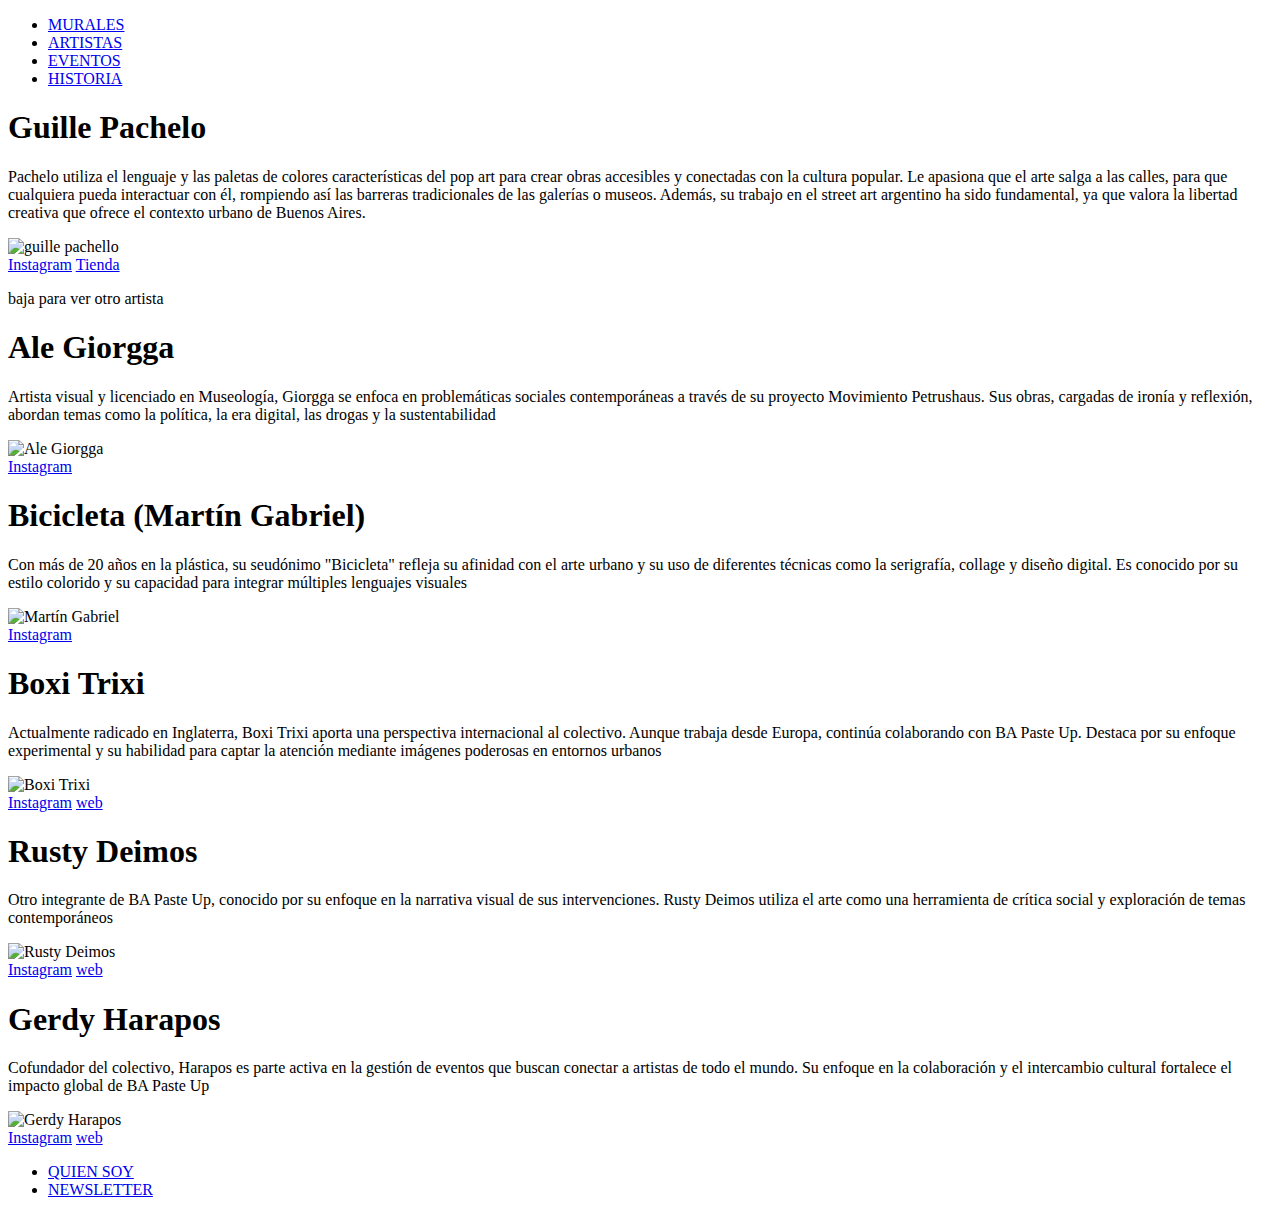
==== artistas.html @ f719a909 "Add files via upload" ====
<!DOCTYPE html>
<html>
<head>
    <meta charset='utf-8'>
    <title>ARTISTAS</title>
    <meta name='viewport' content='width=device-width, initial-scale=1'>
    <link rel='stylesheet' type='text/css' media='screen' href='main.css'>
    <script src='main.js'></script>
</head>
<body>
    <header>
        <nav>
            <ul>
           
               <li><a href="murales.html">MURALES</a></li>
               <li><a href="artistas.html">ARTISTAS</a></li>
               <li><a href="eventos.html">EVENTOS</a></li>
               <li><a href="historia.html">HISTORIA</a></li>
            
           </ul>
       </nav> 
      


    </header>

    <main>
<h1>Guille Pachelo</h1>
<p>Pachelo utiliza el lenguaje y las paletas de colores características del pop art para crear
    obras accesibles y conectadas con la cultura popular. Le apasiona que el arte salga a las calles, 
    para que cualquiera pueda interactuar con él, rompiendo así las barreras tradicionales de las galerías o museos. Además, su trabajo en el street art argentino ha sido fundamental, ya que valora la libertad creativa que ofrece el contexto urbano de Buenos Aires.
</p>
<div><img src="img/guille.jpg" alt="guille pachello" > </div>
<a href="artistas.html">Instagram</a></li>
<a href="artistas.html">Tienda</a></li>

<p>baja para ver otro artista</p>

<h1>Ale Giorgga</h1>
<p>
    Artista visual y licenciado en Museología, Giorgga se enfoca en problemáticas sociales contemporáneas a través de su proyecto Movimiento Petrushaus. Sus obras, cargadas
     de ironía y reflexión, abordan temas como la política, la era digital, las drogas y la sustentabilidad
</p>
<div><img src="img/ale.jpg" alt="Ale Giorgga" > </div>
<a href="artistas.html">Instagram</a></li>


<h1>Bicicleta (Martín Gabriel)</h1>
<p>Con más de 20 años en la plástica, su seudónimo "Bicicleta" refleja su afinidad con el 
    arte urbano y su uso de diferentes técnicas como la serigrafía, collage y diseño digital. 
    Es conocido por su estilo colorido y su capacidad para integrar múltiples lenguajes visuales​
</p>
<div><img src="img/martin.jpg" alt="Martín Gabriel" > </div>
<a href="artistas.html">Instagram</a></li>

<h1>Boxi Trixi</h1>
<p>
    Actualmente radicado en Inglaterra, Boxi Trixi aporta una perspectiva internacional al colectivo. Aunque trabaja desde Europa, continúa colaborando con BA Paste Up. Destaca por su enfoque
     experimental y su habilidad para captar la atención mediante imágenes poderosas en entornos urbanos​
</p>
<div><img src="img/boxi.jpg" alt="Boxi Trixi" > </div>
<a href="artistas.html">Instagram</a></li>
<a href="artistas.html">web</a></li>


<h1>Rusty Deimos</h1>
<p>Otro integrante de BA Paste Up, conocido por su enfoque en la narrativa visual de sus intervenciones.
     Rusty Deimos utiliza el arte como una herramienta de crítica social y exploración de temas contemporáneos​</p>
<div><img src="img/rusty.jpg" alt="Rusty Deimos" > </div>
<a href="artistas.html">Instagram</a></li>
<a href="artistas.html">web</a></li>


<h1>Gerdy Harapos</h1>
<p>Cofundador del colectivo, Harapos es parte activa en la gestión de eventos que buscan conectar a artistas de todo el mundo. 
    Su enfoque en la colaboración y el intercambio cultural fortalece el impacto global de BA Paste Up</p>
<div><img src="img/Gerdy.jpg" alt="Gerdy Harapos" > </div>
<a href="artistas.html">Instagram</a></li>
<a href="artistas.html">web</a></li>

    </main>


        <footer>
            <ul>
       
                <li><a href="quiensoy.html">QUIEN SOY</a></li>
                <li><a href="newsletter.html">NEWSLETTER</a></li>
                
             
            </ul>
        </footer>
</body>
</html>
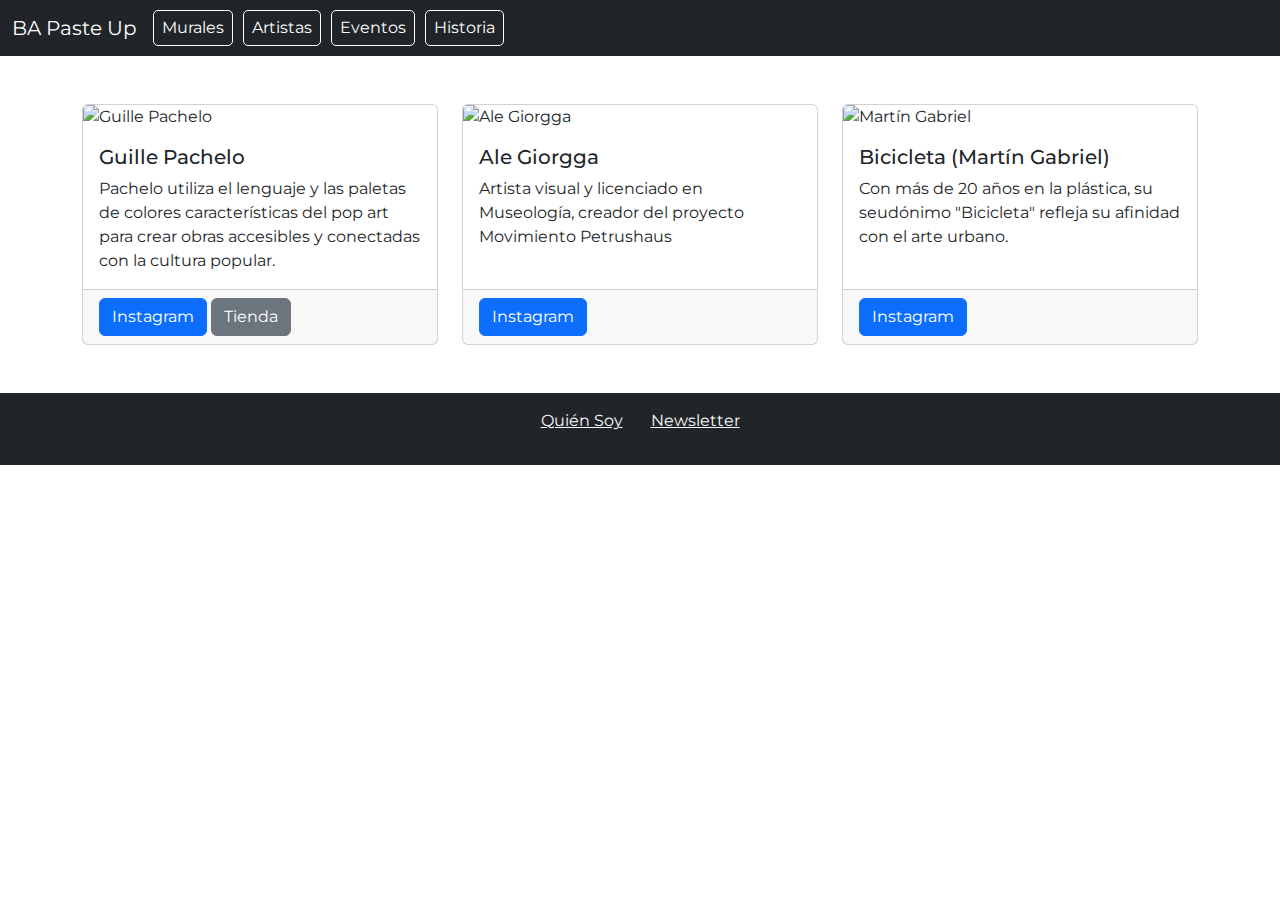
==== commit 3a049f5a: "Add files via upload" ====
--- a/artistas.html
+++ b/artistas.html
@@ -1,94 +1,106 @@
 <!DOCTYPE html>
-<html>
+<html lang="es">
 <head>
-    <meta charset='utf-8'>
-    <title>ARTISTAS</title>
-    <meta name='viewport' content='width=device-width, initial-scale=1'>
-    <link rel='stylesheet' type='text/css' media='screen' href='main.css'>
-    <script src='main.js'></script>
+  <meta charset="UTF-8">
+  <meta name="viewport" content="width=device-width, initial-scale=1.0">
+  <title>ARTISTAS</title>
+  <link href="https://cdn.jsdelivr.net/npm/bootstrap@5.3.0/dist/css/bootstrap.min.css" rel="stylesheet">
+  <link rel="preconnect" href="https://fonts.googleapis.com">
+  <link rel="preconnect" href="https://fonts.gstatic.com" crossorigin>
+  <link href="https://fonts.googleapis.com/css2?family=Montserrat:wght@400;600;800&display=swap" rel="stylesheet">
+  <link rel="stylesheet" href="estilos.css">
 </head>
 <body>
-    <header>
-        <nav>
-            <ul>
-           
-               <li><a href="murales.html">MURALES</a></li>
-               <li><a href="artistas.html">ARTISTAS</a></li>
-               <li><a href="eventos.html">EVENTOS</a></li>
-               <li><a href="historia.html">HISTORIA</a></li>
-            
-           </ul>
-       </nav> 
-      
 
+  <!-- Navbar -->
+  <nav class="navbar navbar-expand-lg navbar-dark bg-dark">
+    <div class="container-fluid">
+      <a class="navbar-brand" href="index.html">BA Paste Up</a>
+      <button class="navbar-toggler" type="button" data-bs-toggle="collapse" data-bs-target="#navbarNav" aria-controls="navbarNav" aria-expanded="false" aria-label="Toggle navigation">
+        <span class="navbar-toggler-icon"></span>
+      </button>
+      <div class="collapse navbar-collapse" id="navbarNav">
+        <ul class="navbar-nav">
+          <li class="nav-item">
+            <a class="nav-link" href="murales.html">Murales</a>
+          </li>
+          <li class="nav-item">
+            <a class="nav-link" href="artistas.html">Artistas</a>
+          </li>
+          <li class="nav-item">
+            <a class="nav-link" href="eventos.html">Eventos</a>
+          </li>
+          <li class="nav-item">
+            <a class="nav-link" href="historia.html">Historia</a>
+          </li>
+        </ul>
+      </div>
+    </div>
+  </nav>
 
-    </header>
+  <main class="container mt-5">
 
-    <main>
-<h1>Guille Pachelo</h1>
-<p>Pachelo utiliza el lenguaje y las paletas de colores características del pop art para crear
-    obras accesibles y conectadas con la cultura popular. Le apasiona que el arte salga a las calles, 
-    para que cualquiera pueda interactuar con él, rompiendo así las barreras tradicionales de las galerías o museos. Además, su trabajo en el street art argentino ha sido fundamental, ya que valora la libertad creativa que ofrece el contexto urbano de Buenos Aires.
-</p>
-<div><img src="img/guille.jpg" alt="guille pachello" > </div>
-<a href="artistas.html">Instagram</a></li>
-<a href="artistas.html">Tienda</a></li>
+    <!-- Grid de artistas -->
+    <div class="row row-cols-1 row-cols-md-2 row-cols-lg-3 g-4">
 
-<p>baja para ver otro artista</p>
+      <!-- Artista 1: Guille Pachelo -->
+      <div class="col">
+        <div class="card h-100">
+          <img src="img/guille.jpg" class="card-img-top" alt="Guille Pachelo">
+          <div class="card-body">
+            <h5 class="card-title">Guille Pachelo</h5>
+            <p class="card-text">Pachelo utiliza el lenguaje y las paletas de colores características del pop art para crear obras accesibles y conectadas con la cultura popular.</p>
+          </div>
+          <div class="card-footer">
+            <a href="https://www.instagram.com/guillepachelo/?hl=es-la%3F%2F" class="btn btn-primary">Instagram</a>
+            <a href="https://linktr.ee/guillepachelo?fbclid=PAZXh0bgNhZW0CMTEAAaZlyZJOAzp0UjOAqr08UwlUVxYs4hLjeOgf_dFTsMHNSav1ieNdYrirLjg_aem_v59NbSuNxib89M3cXYLhwg" class="btn btn-secondary">Tienda</a>
+          </div>
+        </div>
+      </div>
 
-<h1>Ale Giorgga</h1>
-<p>
-    Artista visual y licenciado en Museología, Giorgga se enfoca en problemáticas sociales contemporáneas a través de su proyecto Movimiento Petrushaus. Sus obras, cargadas
-     de ironía y reflexión, abordan temas como la política, la era digital, las drogas y la sustentabilidad
-</p>
-<div><img src="img/ale.jpg" alt="Ale Giorgga" > </div>
-<a href="artistas.html">Instagram</a></li>
+      <!-- Artista 2: Ale Giorgga -->
+      <div class="col">
+        <div class="card h-100">
+          <img src="img/ale.jpg" class="card-img-top" alt="Ale Giorgga">
+          <div class="card-body">
+            <h5 class="card-title">Ale Giorgga</h5>
+            <p class="card-text">Artista visual y licenciado en Museología, creador del proyecto Movimiento Petrushaus</p>
+          </div>
+          <div class="card-footer">
+            <a href="https://www.instagram.com/alegiorgga/" class="btn btn-primary">Instagram</a>
+          </div>
+        </div>
+      </div>
 
+      <!-- Artista 3: Bicicleta -->
+      <div class="col">
+        <div class="card h-100">
+          <img src="img/bicicleta.jpg" class="card-img-top" alt="Martín Gabriel">
+          <div class="card-body">
+            <h5 class="card-title">Bicicleta (Martín Gabriel)</h5>
+            <p class="card-text">Con más de 20 años en la plástica, su seudónimo "Bicicleta" refleja su afinidad con el arte urbano.</p>
+          </div>
+          <div class="card-footer">
+            <a href="https://www.instagram.com/bapasteup/" class="btn btn-primary">Instagram</a> 
+          </div>
+        </div>
+      </div>
 
-<h1>Bicicleta (Martín Gabriel)</h1>
-<p>Con más de 20 años en la plástica, su seudónimo "Bicicleta" refleja su afinidad con el 
-    arte urbano y su uso de diferentes técnicas como la serigrafía, collage y diseño digital. 
-    Es conocido por su estilo colorido y su capacidad para integrar múltiples lenguajes visuales​
-</p>
-<div><img src="img/martin.jpg" alt="Martín Gabriel" > </div>
-<a href="artistas.html">Instagram</a></li>
+     
 
-<h1>Boxi Trixi</h1>
-<p>
-    Actualmente radicado en Inglaterra, Boxi Trixi aporta una perspectiva internacional al colectivo. Aunque trabaja desde Europa, continúa colaborando con BA Paste Up. Destaca por su enfoque
-     experimental y su habilidad para captar la atención mediante imágenes poderosas en entornos urbanos​
-</p>
-<div><img src="img/boxi.jpg" alt="Boxi Trixi" > </div>
-<a href="artistas.html">Instagram</a></li>
-<a href="artistas.html">web</a></li>
+    </div>
 
+  </main>
 
-<h1>Rusty Deimos</h1>
-<p>Otro integrante de BA Paste Up, conocido por su enfoque en la narrativa visual de sus intervenciones.
-     Rusty Deimos utiliza el arte como una herramienta de crítica social y exploración de temas contemporáneos​</p>
-<div><img src="img/rusty.jpg" alt="Rusty Deimos" > </div>
-<a href="artistas.html">Instagram</a></li>
-<a href="artistas.html">web</a></li>
+  <!-- Footer -->
+  <footer class="bg-dark text-light text-center py-3 mt-5">
+    <ul class="list-inline">
+      <li class="list-inline-item"><a href="quiensoy.html" class="text-light">Quién Soy</a></li>
+      <li class="list-inline-item"><a href="newsletter.html" class="text-light">Newsletter</a></li>
+    </ul>
+  </footer>
 
-
-<h1>Gerdy Harapos</h1>
-<p>Cofundador del colectivo, Harapos es parte activa en la gestión de eventos que buscan conectar a artistas de todo el mundo. 
-    Su enfoque en la colaboración y el intercambio cultural fortalece el impacto global de BA Paste Up</p>
-<div><img src="img/Gerdy.jpg" alt="Gerdy Harapos" > </div>
-<a href="artistas.html">Instagram</a></li>
-<a href="artistas.html">web</a></li>
-
-    </main>
-
-
-        <footer>
-            <ul>
-       
-                <li><a href="quiensoy.html">QUIEN SOY</a></li>
-                <li><a href="newsletter.html">NEWSLETTER</a></li>
-                
-             
-            </ul>
-        </footer>
+  <!-- Bootstrap JS -->
+  <script src="https://cdn.jsdelivr.net/npm/bootstrap@5.3.0/dist/js/bootstrap.bundle.min.js"></script>
 </body>
-</html>+</html>
--- a/estilos.css
+++ b/estilos.css
@@ -0,0 +1,58 @@
+    /* Hero section personalizada */
+    .hero-section {
+        background-image: url(img/fondo.jpg);
+        background-size: cover;
+        background-position: center;
+        height: 100vh;
+        position: relative;
+        display: flex;
+        justify-content: center;
+        align-items: center;
+        color: white;
+      }
+  
+      /* Botón de hamburguesa flotante */
+      .floating-menu {
+        position: absolute;
+        right: 20px;
+        top: 20px;
+      }
+  
+      /* Estilo personalizado para los links del nav */
+      .navbar-nav .nav-link {
+        border: 1px solid white; /* Contorno blanco */
+        padding: 5px 10px;
+        margin-right: 10px;
+        border-radius: 5px; /* Bordes redondeados */
+        color: white;
+        transition: background-color 0.3s ease;
+      }
+  
+      .navbar-nav .nav-link:hover {
+        background-color: white;
+        color: black;
+      }
+
+    body{ font-family: "Montserrat", sans-serif;
+  font-optical-sizing: auto;
+  
+  font-style: normal;
+  background-image: url(img/fondo.jpg);
+  color: white;
+ 
+}
+/* Estilo del footer */
+footer ul {
+    list-style: none;
+    display: flex;
+    justify-content: center;
+    gap: 20px;
+}
+
+footer a {
+    color: white;
+}
+
+footer a:hover {
+    text-decoration: underline;
+}